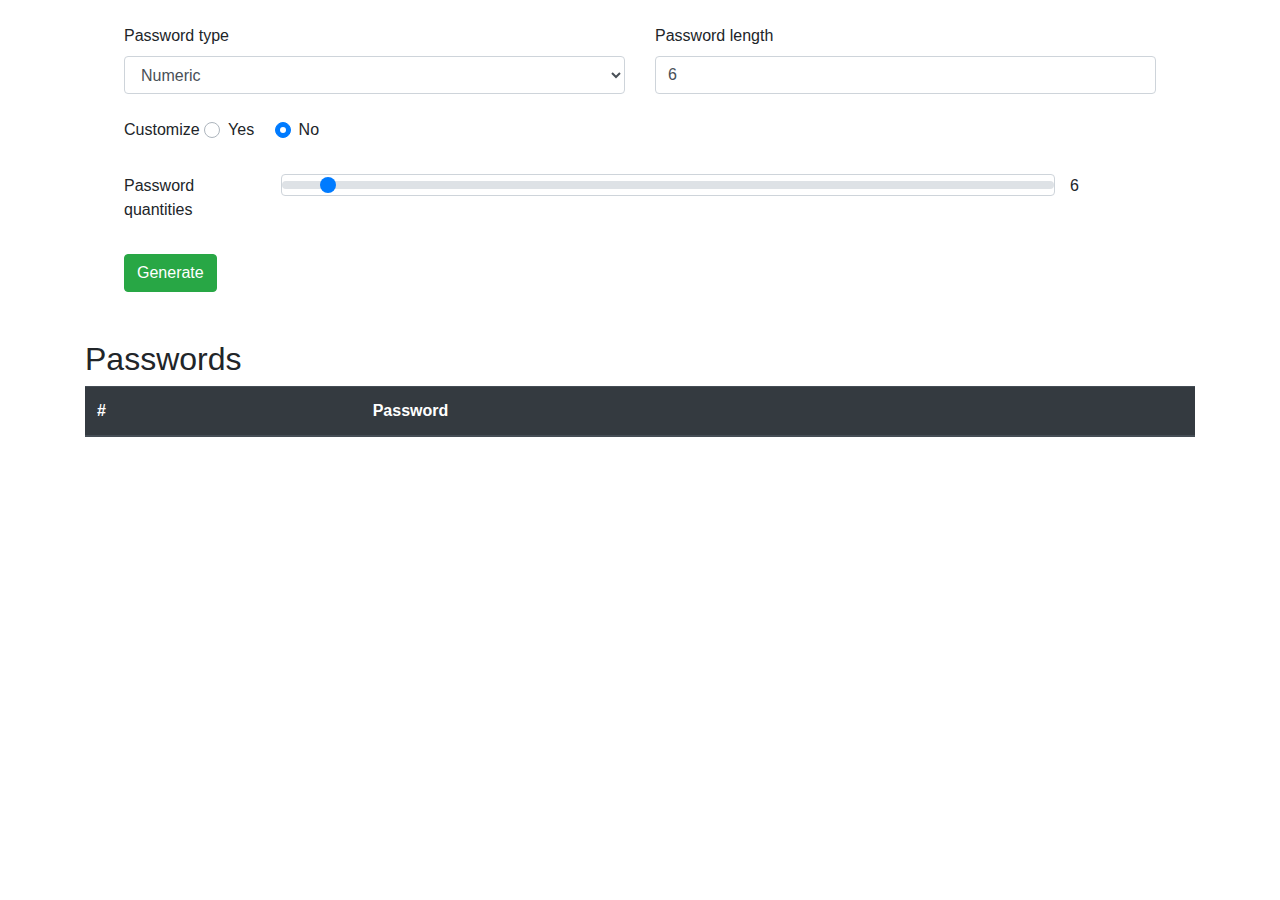
==== index.html @ 0d96c669 "Script terminado" ====
<!DOCTYPE html>
<html lang="en">

<head>
    <meta charset="UTF-8">
    <meta name="viewport" content="width=device-width, initial-scale=1.0">
    <title>Password Generator</title>
    <link rel="stylesheet" href="css/style.css/">
    <link rel="stylesheet" href="frameworks/bootstrap/css/bootstrap.min.css">
</head>

<body>
    <header></header>
    <main class="container">

        <!-- Formulário -->
        <div class="justify-content-center">
            <form class="row m-4" method="post" action="javascript:generatePassword()">
                <div class="col-sm-6">
                    <label for="password-type">Password type</label>
                    <select class="form-control" name="password-type" id="password-type">
                        <option value="1">Numeric</option>
                        <option value="2">Alpha Numeric Easy</option>
                        <option value="3">Alpha Numeric Median</option>
                        <option value="4">Alpha Numeric Hard</option>
                    </select>
                </div>
                <div class="col-sm-6">
                    <label for="password-length">Password length</label>
                    <input class="form-control" min="4" max="16" type="number" id="password-length" value="6">
                </div>
                <div class="col-sm-12 mt-4">
                    <label for="password-type">Customize</label>
                    <div class="custom-control custom-radio custom-control-inline">
                        <input type="radio" id="custom_password1" name="custom-password" class="custom-control-input">
                        <label class="custom-control-label" for="custom_password1">Yes</label>
                    </div>
                    <div class="custom-control custom-radio custom-control-inline">
                        <input type="radio" id="custom_password2" name="custom-password" class="custom-control-input"
                            checked>
                        <label class="custom-control-label" for="custom_password2">No</label>
                    </div>
                </div>
                <div class="col-sm-12 row mt-4">
                    <label class="col-sm-2" for="password-quantities">Password quantities</label>
                    <input class="form-control custom-range col-sm-9" min="1" max="100" type="range"
                        id="password-quantities" value="6">
                    <label class="col-sm-1" for="password-quantities" id="numberOfPasswordsGenerated">6</label>
                </div>
                <div class="col-sm mt-4">
                    <input type="submit" class="btn btn-success" id="generate" value="Generate">
                </div>
            </form>
        </div>

        <!-- Senhas geradas -->
        <div class="justify-content-center mt-5">
            <h2>Passwords</h2>
            <table class="table table-striped" id="generatedpasswords">
                <thead class="thead-dark">
                    <tr>
                        <th scope="col">#</th>
                        <th scope="col">Password</th>
                    </tr>
                </thead>

                <tbody>
                    <!-- <tr>
                      <th scope="row">1</th>
                      <td>Exemple</td>
                    </tr> -->
                </tbody>
            </table>
        </div>
    </main>
    <footer></footer>

    <script src="frameworks/jquery/jquery-3.5.1.min.js"></script>
    <script src="frameworks/bootstrap/js/bootstrap.bundle.min.js"></script>
    <script src="js/script.js"></script>
</body>

</html>
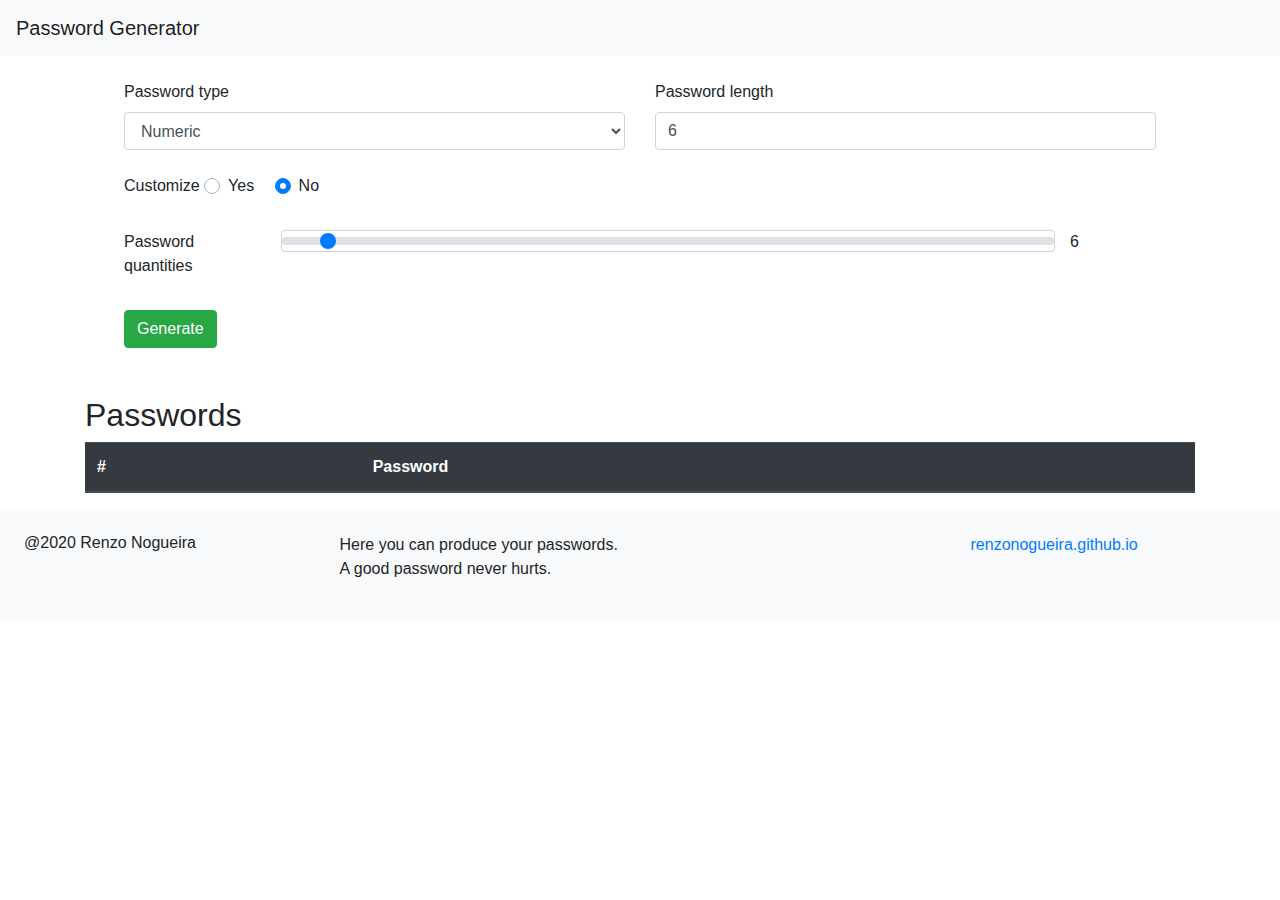
==== commit fe66380a: "Cabeçalho e rodapé feitos" ====
--- a/index.html
+++ b/index.html
@@ -5,12 +5,18 @@
     <meta charset="UTF-8">
     <meta name="viewport" content="width=device-width, initial-scale=1.0">
     <title>Password Generator</title>
+    <link rel="shortcut icon" href="trava.png" />
     <link rel="stylesheet" href="css/style.css/">
     <link rel="stylesheet" href="frameworks/bootstrap/css/bootstrap.min.css">
 </head>
 
 <body>
-    <header></header>
+    <header>
+        <nav class="navbar navbar-light bg-light">
+            <span class="navbar-brand mb-0 h1">Password Generator</span>
+        </nav>
+    </header>
+
     <main class="container">
 
         <!-- Formulário -->
@@ -73,7 +79,21 @@
             </table>
         </div>
     </main>
-    <footer></footer>
+
+    <footer class="bg-light p-4 row">
+        <div class="col-sm">
+            <h6>@2020 Renzo Nogueira</h6>
+        </div>
+        <div class="col-sm">
+            <p>
+                Here you can produce your passwords. A good password never hurts.
+            </p>
+        </div>
+        <div class="col-sm"></div>
+        <div class="col-sm">
+            <a href="https://renzonogueira.github.io/" target="_blank" rel="noopener noreferrer">renzonogueira.github.io</a>
+        </div>
+    </footer>
 
     <script src="frameworks/jquery/jquery-3.5.1.min.js"></script>
     <script src="frameworks/bootstrap/js/bootstrap.bundle.min.js"></script>
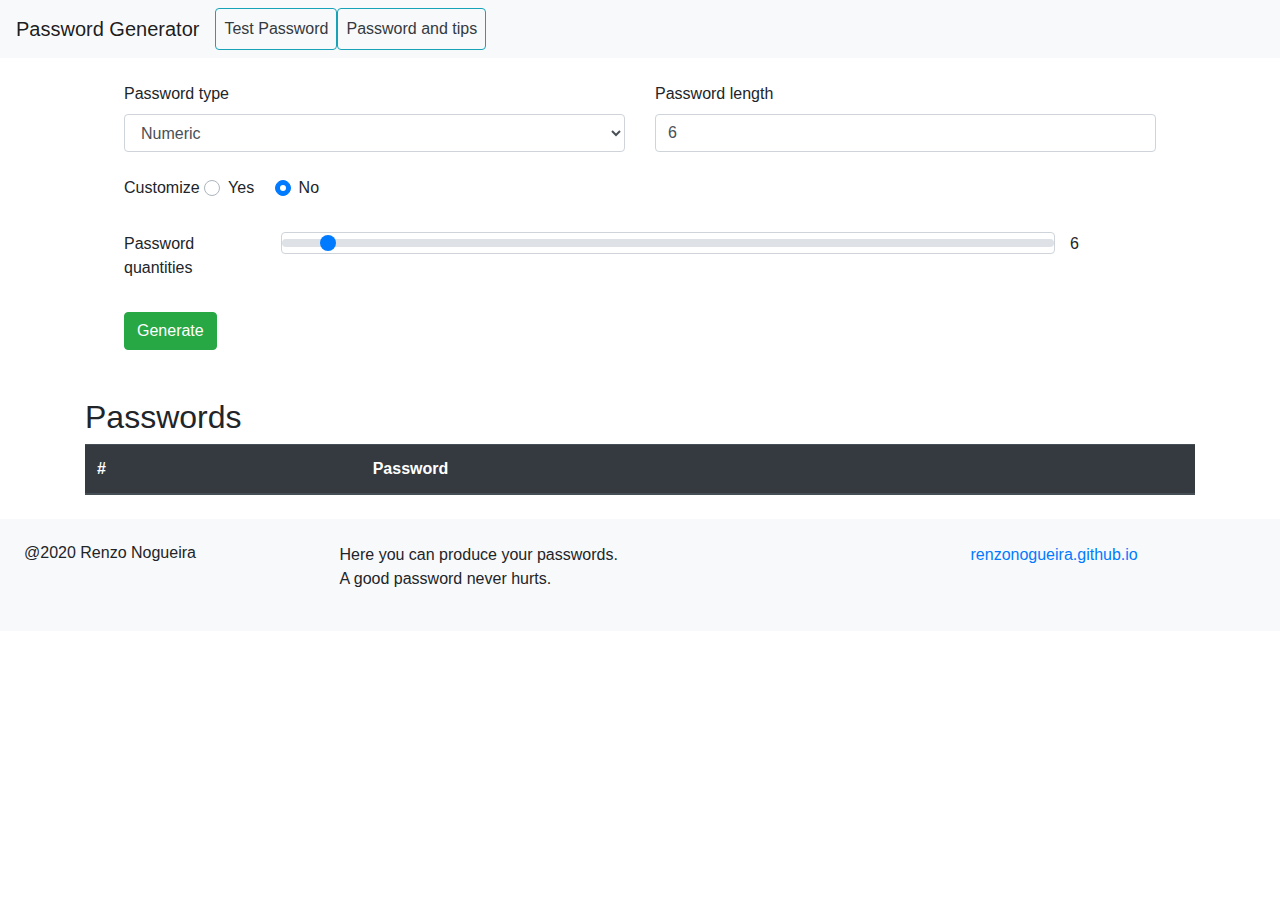
==== commit b59f6aab: "Feito menu e página para testar a senha, e criado arquivo para as dicas de senhas" ====
--- a/index.html
+++ b/index.html
@@ -4,16 +4,30 @@
 <head>
     <meta charset="UTF-8">
     <meta name="viewport" content="width=device-width, initial-scale=1.0">
-    <title>Password Generator</title>
+    <title>Home - Password Generator</title>
     <link rel="shortcut icon" href="trava.png" />
-    <link rel="stylesheet" href="css/style.css/">
+    <link rel="stylesheet" href="css/style.css">
     <link rel="stylesheet" href="frameworks/bootstrap/css/bootstrap.min.css">
 </head>
 
 <body>
     <header>
-        <nav class="navbar navbar-light bg-light">
-            <span class="navbar-brand mb-0 h1">Password Generator</span>
+        <nav class="navbar navbar-expand-lg navbar-light bg-light" style="z-index: 9999;">
+            <button class="navbar-toggler" type="button" data-toggle="collapse" data-target="#navbarNavAltMarkup"
+                aria-controls="navbarNavAltMarkup" aria-expanded="false" aria-label="Toggle navigation">
+                <span class="navbar-toggler-icon"></span>
+            </button>
+            <a class="navbar-brand" href="#">Password Generator</a>
+            <div class="collapse bg-light navbar-collapse" id="navbarNavAltMarkup">
+                <ul class="navbar-nav mr-auto mt-2 mt-lg-0">
+                    <li class="nav-item">
+                        <a id="test-password" class="btn btn-outline-info nav-link text-dark">Test Password</a>
+                    </li>
+                    <li class="nav-item">
+                        <a href="password-and-tips.html" id="test-password" class="btn btn-outline-info nav-link text-dark">Password and tips</a>
+                    </li>
+                </ul>
+            </div>
         </nav>
     </header>
 
@@ -80,7 +94,7 @@
         </div>
     </main>
 
-    <footer class="bg-light p-4 row">
+    <footer class="bg-light p-4 mt-4 row">
         <div class="col-sm">
             <h6>@2020 Renzo Nogueira</h6>
         </div>
@@ -91,7 +105,8 @@
         </div>
         <div class="col-sm"></div>
         <div class="col-sm">
-            <a href="https://renzonogueira.github.io/" target="_blank" rel="noopener noreferrer">renzonogueira.github.io</a>
+            <a href="https://renzonogueira.github.io/" target="_blank"
+                rel="noopener noreferrer">renzonogueira.github.io</a>
         </div>
     </footer>
 
--- a/css/style.css
+++ b/css/style.css
@@ -0,0 +1,26 @@
+@media (max-width: 992px) {
+    .navbar-collapse {
+        position: fixed;
+        top: 50px;
+        left: 0;
+        padding-left: 15px;
+        padding-right: 15px;
+        padding-bottom: 15px;
+        width: 75%;
+        height: 100%;
+    }
+
+    .navbar-collapse.collapsing {
+        left: -75%;
+        transition: height 0s ease;
+    }
+
+    .navbar-collapse.show {
+        left: 0;
+        transition: left 300ms ease-in-out;
+    }
+
+    .navbar-toggler.collapsed~.navbar-collapse {
+        transition: left 500ms ease-in-out;
+    }
+}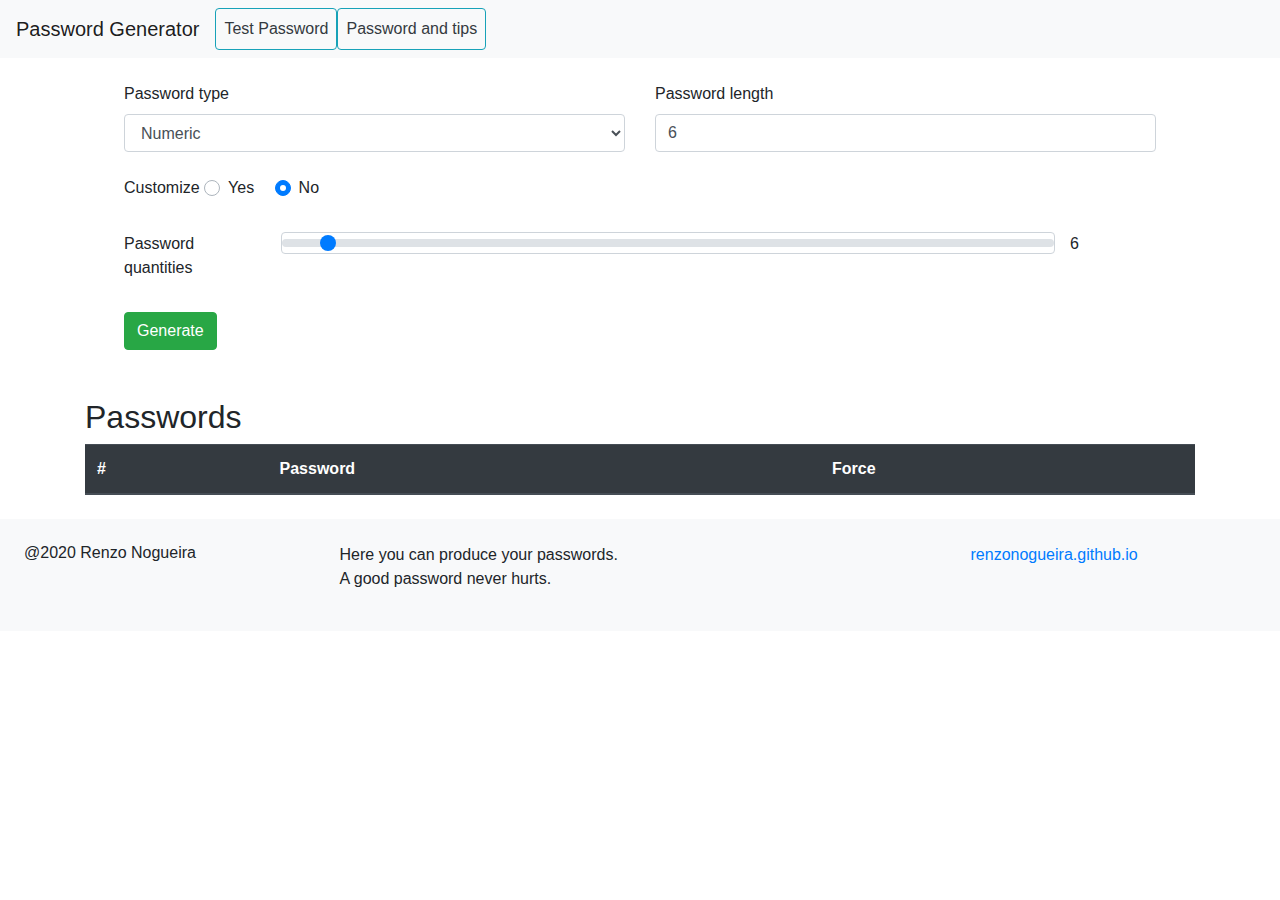
==== commit 8250f39f: "Agora é analizado a complexidade das senhas" ====
--- a/index.html
+++ b/index.html
@@ -81,15 +81,12 @@
                     <tr>
                         <th scope="col">#</th>
                         <th scope="col">Password</th>
+                        <th scope="col">Force</th>
                     </tr>
                 </thead>
 
-                <tbody>
-                    <!-- <tr>
-                      <th scope="row">1</th>
-                      <td>Exemple</td>
-                    </tr> -->
-                </tbody>
+                <!-- Corpo da tabela -->
+                <tbody></tbody>
             </table>
         </div>
     </main>
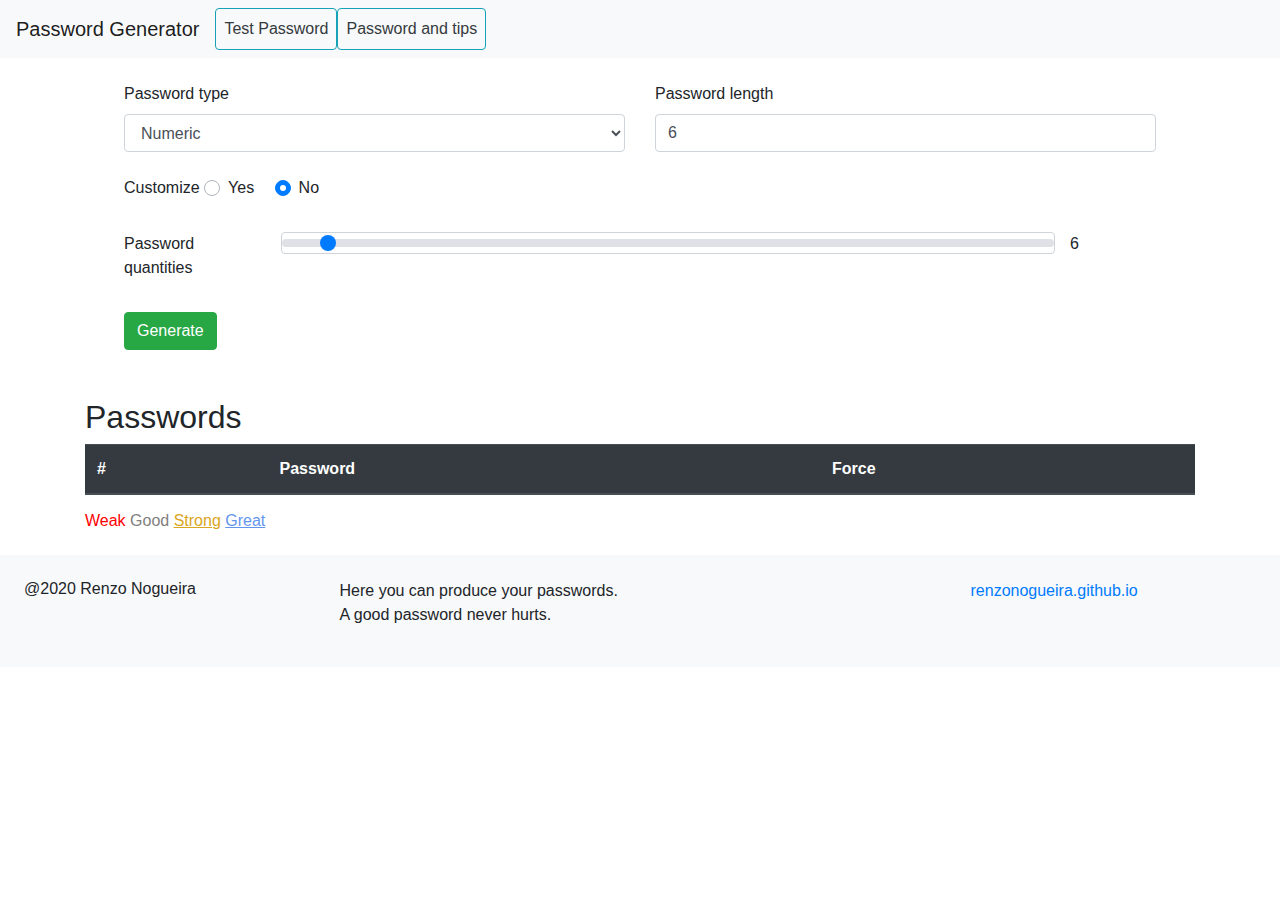
==== commit 2fbbbbdc: "" ====
--- a/index.html
+++ b/index.html
@@ -24,7 +24,8 @@
                         <a id="test-password" class="btn btn-outline-info nav-link text-dark">Test Password</a>
                     </li>
                     <li class="nav-item">
-                        <a href="password-and-tips.html" id="test-password" class="btn btn-outline-info nav-link text-dark">Password and tips</a>
+                        <a href="password-and-tips.html" id="test-password"
+                            class="btn btn-outline-info nav-link text-dark">Password and tips</a>
                     </li>
                 </ul>
             </div>
@@ -88,6 +89,12 @@
                 <!-- Corpo da tabela -->
                 <tbody></tbody>
             </table>
+            <h6>
+                <span style="color:red">Weak</span>
+                <span style="color:gray">Good</span>
+                <span style="color:goldenrod"><u>Strong</u></span>
+                <span style="color:cornflowerblue"><u>Great</u></span>
+            </h6>
         </div>
     </main>
 
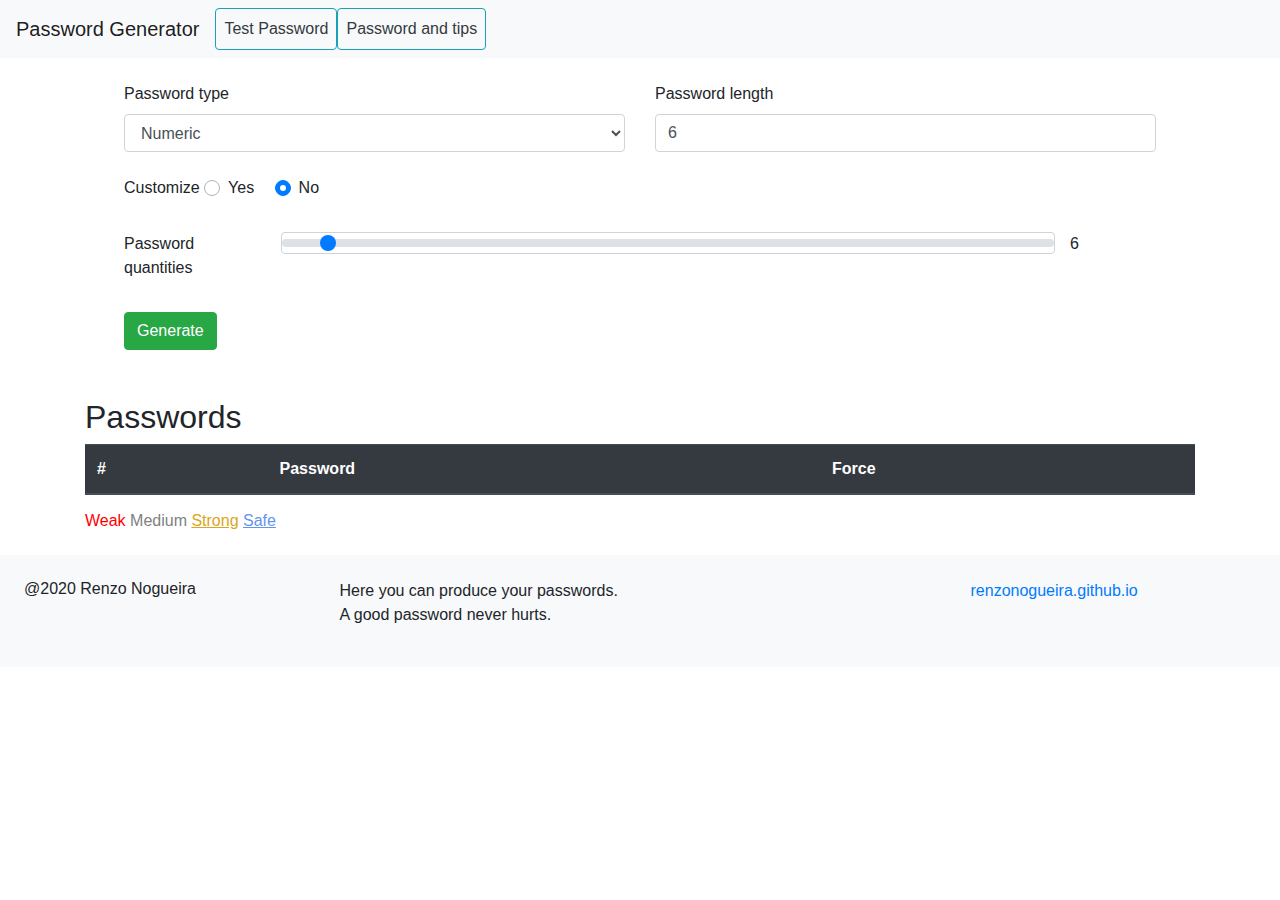
==== commit c84f3f16: "Função que verifica a força da senha atualizada" ====
--- a/index.html
+++ b/index.html
@@ -91,9 +91,9 @@
             </table>
             <h6>
                 <span style="color:red">Weak</span>
-                <span style="color:gray">Good</span>
+                <span style="color:gray">Medium</span>
                 <span style="color:goldenrod"><u>Strong</u></span>
-                <span style="color:cornflowerblue"><u>Great</u></span>
+                <span style="color:cornflowerblue"><u>Safe</u></span>
             </h6>
         </div>
     </main>
--- a/css/style.css
+++ b/css/style.css
@@ -23,4 +23,8 @@
     .navbar-toggler.collapsed~.navbar-collapse {
         transition: left 500ms ease-in-out;
     }
+}
+
+body {
+    overflow-x: hidden;
 }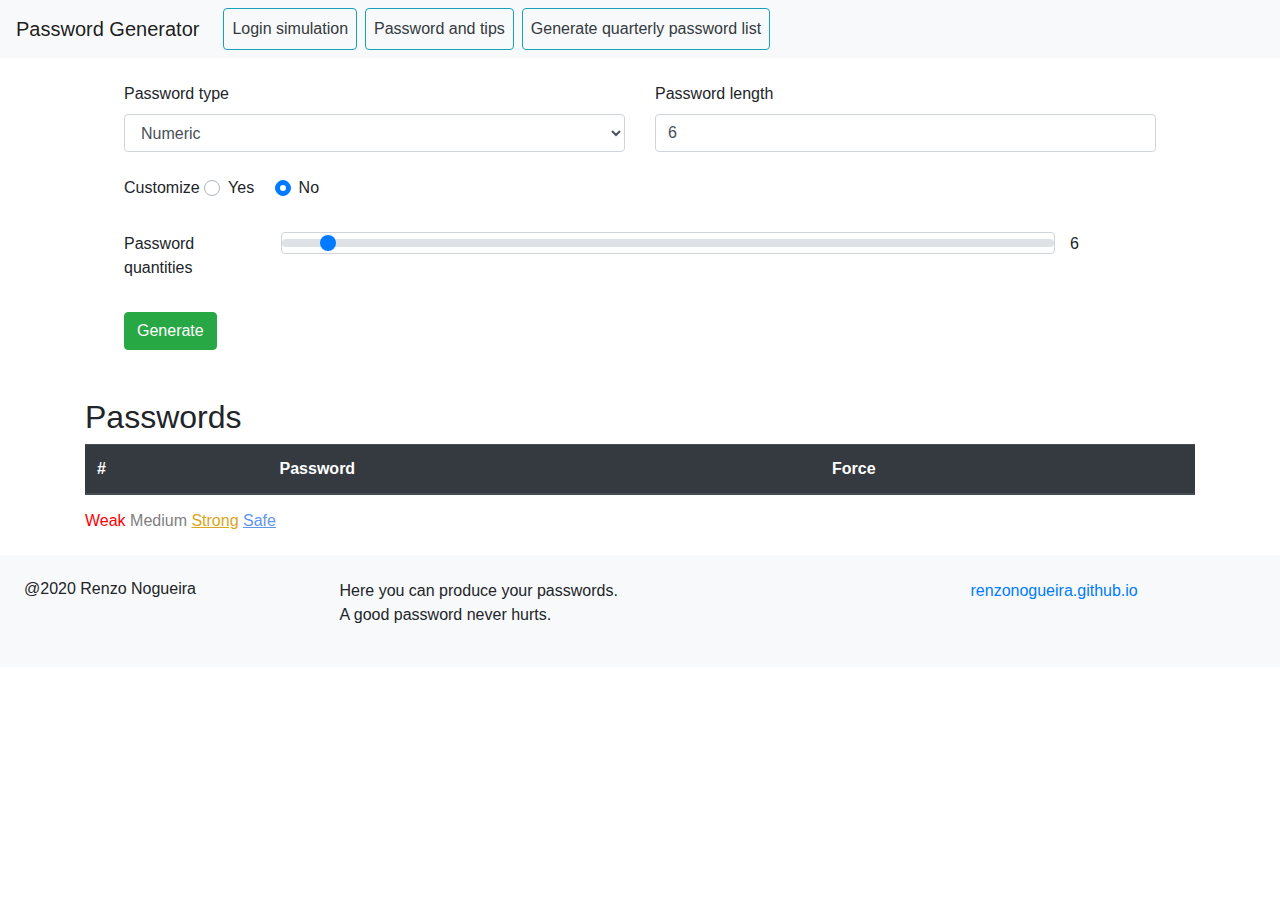
==== commit d09ce416: "Adicionado calendário de senhas" ====
--- a/index.html
+++ b/index.html
@@ -21,11 +21,17 @@
             <div class="collapse bg-light navbar-collapse" id="navbarNavAltMarkup">
                 <ul class="navbar-nav mr-auto mt-2 mt-lg-0">
                     <li class="nav-item">
-                        <a id="test-password" class="btn btn-outline-info nav-link text-dark">Test Password</a>
+                        <a id="test-password" class="btn btn-outline-info nav-link text-dark ml-2">Login simulation</a>
                     </li>
                     <li class="nav-item">
                         <a href="password-and-tips.html" id="test-password"
-                            class="btn btn-outline-info nav-link text-dark">Password and tips</a>
+                            class="btn btn-outline-info nav-link text-dark ml-2">Password and tips</a>
+                    </li>
+                    <li class="nav-item">
+                        <a id="button-quarterly-password-list" href="password-and-tips.html" id="test-password"
+                            class="btn btn-outline-info nav-link text-dark ml-2" data-toggle="modal"
+                            data-target="#modal-quarterly-password-list">Generate quarterly password
+                            list</a>
                     </li>
                 </ul>
             </div>
@@ -98,6 +104,61 @@
         </div>
     </main>
 
+    <!-- Modal -->
+    <div class="modal fade" id="modal-quarterly-password-list" tabindex="-1" aria-labelledby="exampleModalLabel"
+        aria-hidden="true">
+        <div class="modal-dialog">
+            <div class="modal-content">
+                <div class="modal-header">
+                    <h5 class="modal-title" id="exampleModalLabel">Quarterly password list</h5>
+                    <button type="button" class="close" data-dismiss="modal" aria-label="Close">
+                        <span aria-hidden="true">&times;</span>
+                    </button>
+                </div>
+                <div class="modal-body" id="quarterly-password-list">
+                    <ul class="list-group">
+                        <li class="list-group-item">
+                            <span>First trimester</span>
+                            <ul>
+                                <li>
+                                    <small id="first-quarter-password">...</small>
+                                </li>
+                            </ul>
+                        </li>
+                        <li class="list-group-item">
+                            <span>Second trimester</span>
+                            <ul>
+                                <li>
+                                    <small id="second-quarter-password">...</small>
+                                </li>
+                            </ul>
+                        </li>
+                        <li class="list-group-item">
+                            <span>Third trimester</span>
+                            <ul>
+                                <li>
+                                    <small id="third-quarter-password">...</small>
+                                </li>
+                            </ul>
+                        </li>
+                        <li class="list-group-item">
+                            <span>Fourth trimester</span>
+                            <ul>
+                                <li>
+                                    <small id="fourth-quarter-password">...</small>
+                                </li>
+                            </ul>
+                        </li>
+                    </ul>
+                </div>
+                <div class="modal-footer">
+                    <button type="button" class="btn btn-secondary" data-dismiss="modal">Close</button>
+                    <button type="button" class="btn btn-primary">Copy list</button>
+                </div>
+            </div>
+        </div>
+    </div>
+
     <footer class="bg-light p-4 mt-4 row">
         <div class="col-sm">
             <h6>@2020 Renzo Nogueira</h6>
--- a/css/style.css
+++ b/css/style.css
@@ -27,4 +27,8 @@
 
 body {
     overflow-x: hidden;
+}
+
+.modal {
+    z-index: 9999 !important;
 }